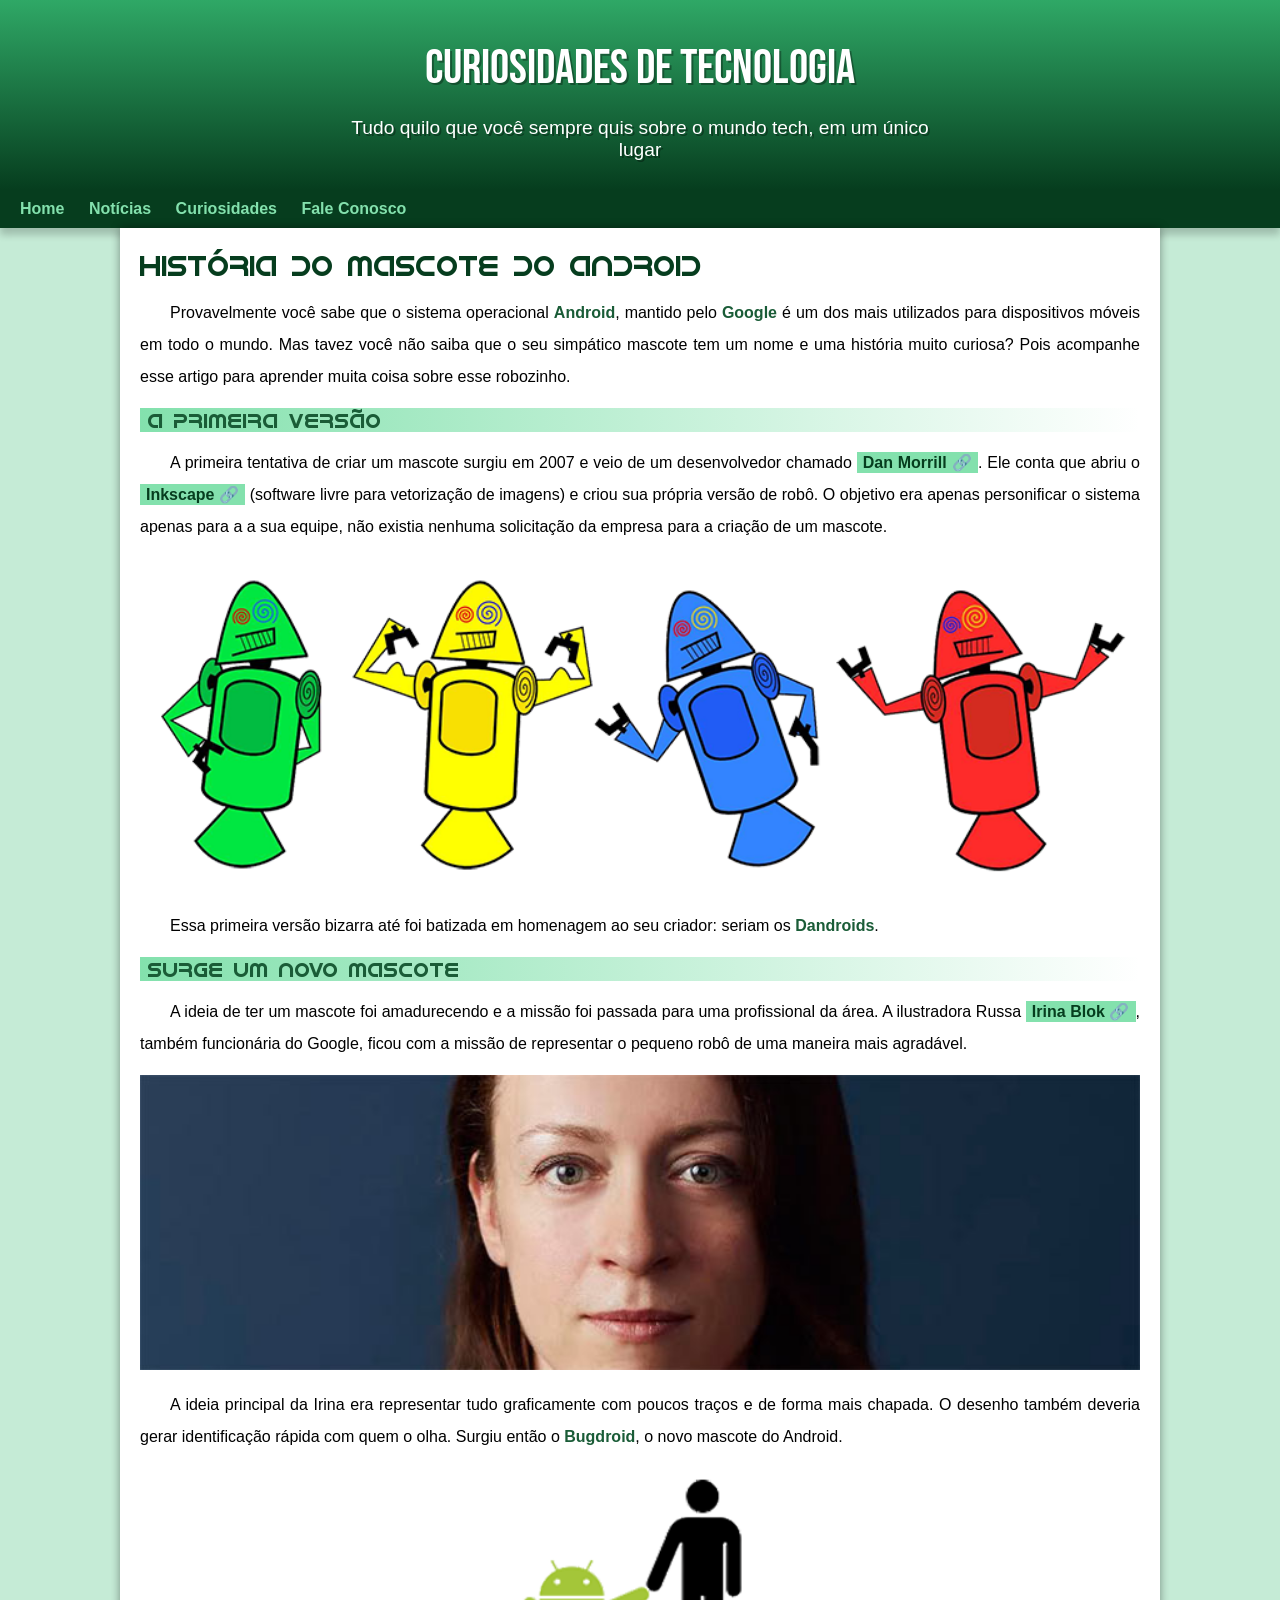
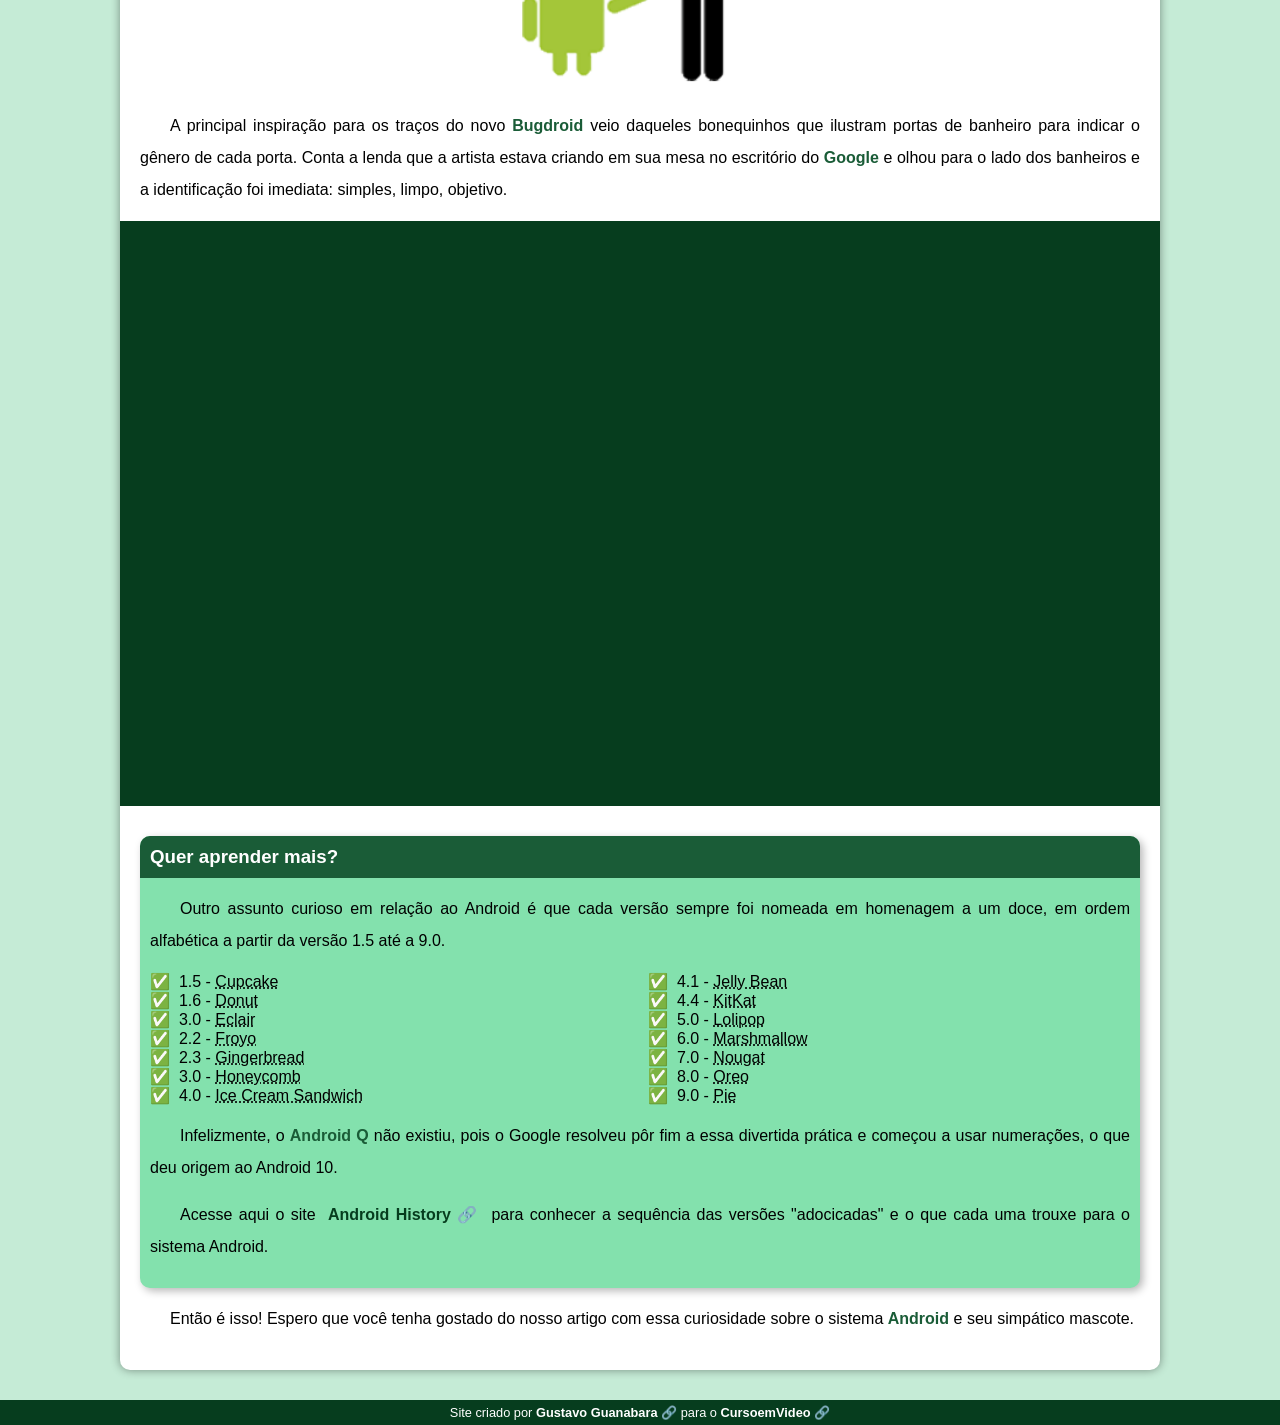
==== index.html @ 947bd2e5 "Rename index.html.html to index.html" ====
<!DOCTYPE html>
<html lang="pt-br">
<head>
    <meta charset="UTF-8">
    <meta name="viewport" content="width=device-width, initial-scale=1.0">
    <title>Como surgiu o mascote do Android?</title>
    <link rel="shortcut icon" href="imagens/favicon.ico" type="image/x-icon">
    <link rel="stylesheet" href="estilo/style.css">
</head>
<body>
    <header>
        <h1>Curiosidades de Tecnologia</h1>
        <p>Tudo quilo que você sempre quis sobre o mundo tech, em um único lugar</p>
    </header>
    <nav>
        <a href="#">Home</a>
        <a href="#">Notícias</a>
        <a href="#">Curiosidades</a> 
        <a href="#">Fale Conosco</a>
    </nav>
    <main>
        <article>
            <h1>História do Mascote do Android</h1>

            <p>Provavelmente você sabe que o sistema operacional <strong>Android</strong>, mantido pelo <strong>Google</strong> é um dos mais utilizados para dispositivos móveis em todo o mundo. Mas tavez você não saiba que o seu simpático mascote tem um nome e uma história muito curiosa? Pois acompanhe esse artigo para aprender muita coisa sobre esse robozinho.</p>

            <h2>A primeira versão</h2>

            <p>A primeira tentativa de criar um mascote surgiu em 2007 e veio de um desenvolvedor chamado <a href="https://androidcommunity.com/dan-morrill-shows-us-the-android-mascot-that-almost-was-20130103/" target="_blank" class="externo">Dan Morrill</a>. Ele conta que abriu o <a href="https://inkscape.org/release/inkscape-1.4.2/windows/64-bit/msi/dl/" target="_blank" class="externo" >Inkscape</a> (software livre para vetorização de imagens) e criou sua própria versão de robô. O objetivo era apenas personificar o sistema apenas para a a sua equipe, não existia nenhuma solicitação da empresa para a criação de um mascote.</p>

            <picture>
                <source media="(max-width: 670px)" srcset="imagens/dan-droids-pq.png">
                <img src="imagens/dan-droids.png" alt="Primeiro mascote do Android">
            </picture>

            <p>Essa primeira versão bizarra até foi batizada em homenagem ao seu criador: seriam os <strong>Dandroids</strong>.</p>

            <h2>Surge um novo mascote</h2>

            <p>A ideia de ter um mascote foi amadurecendo e a missão foi passada para uma profissional da área. A ilustradora Russa <a href="https://www.irinablok.com/" target="_blank" class="externo">Irina Blok</a>, também funcionária do Google, ficou com a missão de representar o pequeno robô de uma maneira mais agradável.</p>

            <picture>
                <source media="(max-width: 670px)" srcset="imagens/irina-blok-pq.jpg">
                <img src="imagens/irina-blok.jpg" alt="Irina Blok, criadora do Bugdroid">
            </picture>

            <p>A ideia principal da Irina era representar tudo graficamente com poucos traços e de forma mais chapada. O desenho também deveria gerar identificação rápida com quem o olha. Surgiu então o <strong>Bugdroid</strong>, o novo mascote do Android.</p>

            <img src="imagens/bugdroid.png" class="pequena" alt="Bugdroid">

            <p>A principal inspiração para os traços do novo <strong>Bugdroid</strong> veio daqueles bonequinhos que ilustram portas de banheiro para indicar o gênero de cada porta. Conta a lenda que a artista estava criando em sua mesa no escritório do <strong>Google</strong> e olhou para o lado dos banheiros e a identificação foi imediata: simples, limpo, objetivo.</p>

            <div class="video">
                <iframe width="560" height="315" src="https://www.youtube.com/embed/l2UDgpLz20M?si=p98HQSMxr4oRAq3e" title="YouTube video player" frameborder="0" allow="accelerometer; autoplay; clipboard-write; encrypted-media; gyroscope; picture-in-picture; web-share" referrerpolicy="strict-origin-when-cross-origin" allowfullscreen></iframe>
            </div>

            <aside>
                <h3>Quer aprender mais?</h3>
                
                <p>Outro assunto curioso em relação ao Android é que cada versão sempre foi nomeada em homenagem a um doce, em ordem alfabética a partir da versão 1.5 até a 9.0.</p>

                <ul>
                    <li>1.5 - <abbr title="Bolo de Copo">Cupcake</abbr></li>
                    <li>1.6 - <abbr title="Rosquinha">Donut</abbr></li>
                    <li>3.0 - <abbr title="Bomba">Eclair</abbr></li>
                    <li>2.2 - <abbr title="Iogurte Congelado">Froyo</abbr></li>
                    <li>2.3 - <abbr title="Biscoito de Gengibre">Gingerbread</abbr></li>
                    <li>3.0 - <abbr title="Favo de Mel">Honeycomb</abbr></li>
                    <li>4.0 - <abbr title="Sanduíche de Sorvete">Ice Cream Sandwich</abbr></li>
                    <li>4.1 - <abbr title="Jujuba">Jelly Bean</abbr></li>
                    <li>4.4 - <abbr title="KitKat">KitKat</abbr></li>
                    <li>5.0 - <abbr title="Pirulito">Lolipop</abbr></li>
                    <li>6.0 - <abbr title="Marshmallow">Marshmallow</abbr></li>
                    <li>7.0 - <abbr title="Torrone">Nougat</abbr></li>
                    <li>8.0 - <abbr title="Oreo">Oreo</abbr></li>
                    <li>9.0 - <abbr title="Torta">Pie</abbr></li>
                </ul>
                
                <p>Infelizmente, o <strong>Android Q</strong> não existiu, pois o Google resolveu pôr fim a essa divertida prática e começou a usar numerações, o que deu origem ao Android 10.</p>
                
                <p>Acesse aqui o site <a href="https://www.android.com/why-android/" target="_blank" class="externo">Android History</a> para conhecer a sequência das versões "adocicadas" e o que cada uma trouxe para o sistema Android.</p>
            </aside>
            

            <p>Então é isso! Espero que você tenha gostado do nosso artigo com essa curiosidade sobre o sistema <strong>Android</strong> e seu simpático mascote.</p>
        </article>
    </main>
    <footer>
        <p>Site criado por <a href="https://gustavoguanabara.github.io/" target="_blank" class="externo">Gustavo Guanabara</a> para o <a href="https://www.youtube.com/cursoemvideo" target="_blank" class="externo">CursoemVideo</a></p>
    </footer>
</body>
</html>
---- estilo/style.css ----
@charset "UTF-8";

@import url('https://fonts.googleapis.com/css2?family=Bebas+Neue&display=swap');

@font-face {
    font-family: 'Android';
    src: url('../fontes/idroid.otf') format('opentype');
    font-weight: normal;
}

:root {
    --cor0: #c5ebd6;
    --cor1: #83e1ad;
    --cor2: #3ddc84;
    --cor3: #2fa866;
    --cor4: #1a5c37;
    --cor5: #063d1e;

    --fonte-padrao: Arial, Verdana, Helvetica, sans-serif;
    --fonte-destaque: "Bebas Neue", sans-serif;
    --font-android: 'Android', cursive;
}

* {
    margin: 0px;
    padding: 0px;
}

 
body {
    background-color: var(--cor0);
    font-family: var(--fonte-padrao);
}

a.externo::after {
    content: '\00A0\1F517';
}



header {
    background-image: linear-gradient(to bottom, var(--cor3), var(--cor5));
    min-height: 150px;
    text-align: center;
    padding-top: 40px;
    
}


header > h1 {
    color: white;
    font-family: var(--fonte-destaque);
    font-size: 3em; 
    font-weight: normal;
    margin-bottom: 20px;
    text-shadow: 2px 2px 0px rgba(0, 0, 0, 0.326);
}

header > p {
    color: white;
    font-size: 1.2em;
    font-family: var(--fonte-padrao);
    max-width: 600px;
    padding-right: 10px;
    padding-left: 10px;
    margin: auto;
    margin-bottom: 30px;
    text-shadow: 2px 2px 0px rgba(0, 0, 0, 0.338);
}

nav {
    background-color: var(--cor5);
    padding: 10px;
    box-shadow: 0px 7px 7px rgba(0, 0, 0, 0.192);
}

nav > a {
    color: var(--cor1);
    padding: 10px;
    border-radius: 5px;
    text-decoration: none;
    font-weight: bold;
    transition-duration: .5s;
}

nav > a:hover {
    background-color:var(--cor3); 
    color: var(--cor5);
    
}

main {
    min-width: 300px;
    max-width: 1000px;
    margin: auto;
    margin-bottom: 30px;
    padding: 20px;
    background-color: white;
    box-shadow: 0px 0px 10px rgba(0, 0, 0, 0.408);
    border-bottom-left-radius: 10px;
    border-bottom-right-radius: 10px;
}

main h1 {
    color: var(--cor5);
    font-weight: normal;
    font-family: var(--font-android);
    font-size: 1.8em;
}

main h2 {
    font-family: var(--font-android);
    color: var(--cor4);
    font-size: 1.3em;
    font-weight: normal;
    background-image: linear-gradient(to right, var(--cor1), transparent);
    text-indent: 8px;
}

 main p {
    margin: 15px 0px;
    text-align: justify;
    text-indent: 30px; 
    font-size: 1em;
    line-height: 2em;
}

main strong {
    color: var(--cor4);
    font-weight: bolder;
    
}

main a {
    text-decoration: none;
    font-weight: bold;
    color: var(--cor5);
    background-color: var(--cor1);
    padding: 2px 6px;
}

main a:hover {
    text-decoration: underline;
    color: var(--cor4);
}

main img {
    width: 100%;
}

main img.pequena {
    max-width: 350px;
    display: block;
    margin: auto;
}

div.video {
    background-color: var(--cor5);
    margin: 0px -20px 30px -20px;
    padding: 20px;
    padding-bottom: 56.5%;
    position: relative;
}

div.video > iframe {
    position: absolute;
    top: 5%;
    left: 5%;
    width: 90%;
    height: 90%;
}

aside {
    background-color: var(--cor1);
    padding: 10px;
    border-radius: 10px;
    box-shadow: 3px 3px 9px 0px rgba(0, 0, 0, 0.286);
    
}

aside > h3 {
    background-color: var(--cor4);
    color: white;
    padding: 10px;
    margin: -10px -10px 0px -10px;
    border-radius: 10px 10px 0px 0px;
} 

aside > ul {
    list-style-type: '\2705\00A0\00A0';
    list-style-position: inside;
    columns: 2;

}

footer {
    background-color: var(--cor5);
    color: white;
    text-align: center;
    font-size: 0.8em;
    padding: 5px;
}


footer a {
    color: white;
    font-weight: bolder;
    text-decoration: none;
}

footer a:hover {
    text-decoration: underline;
    color: var(--cor1);
}
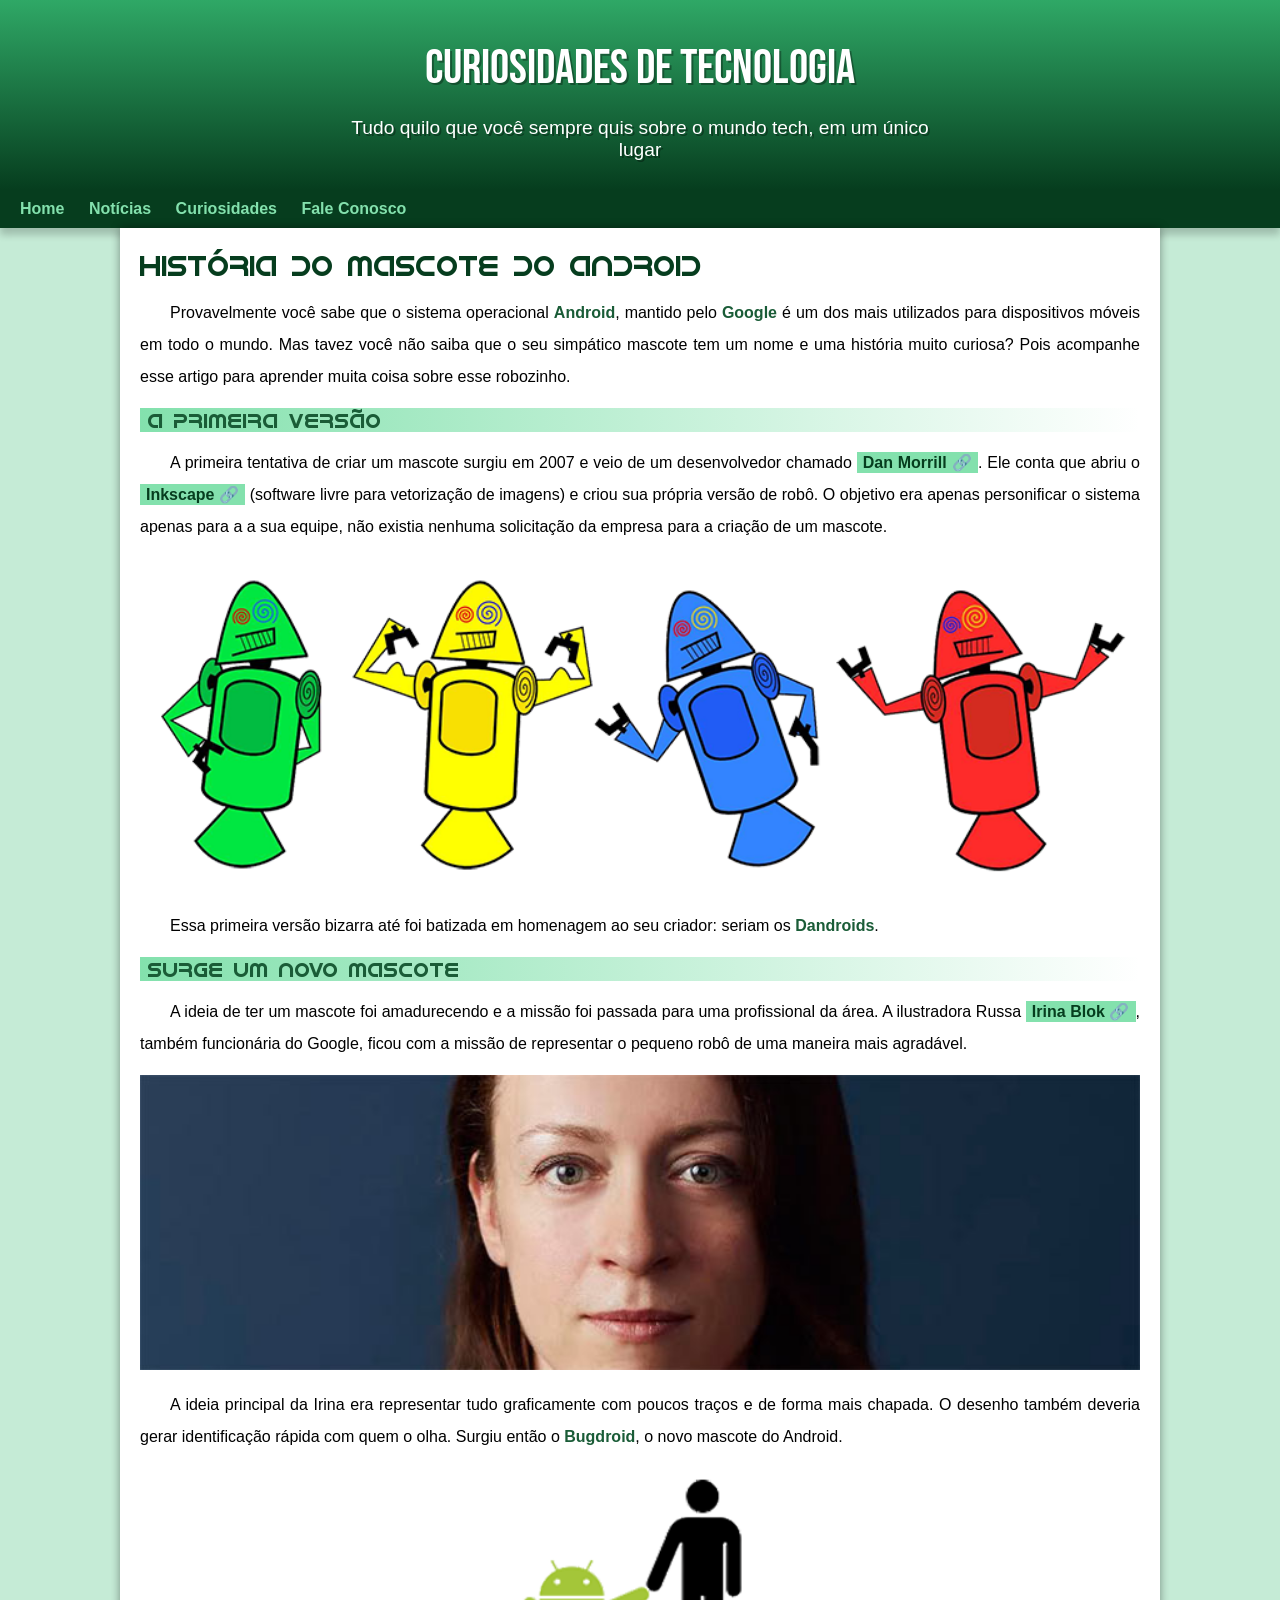
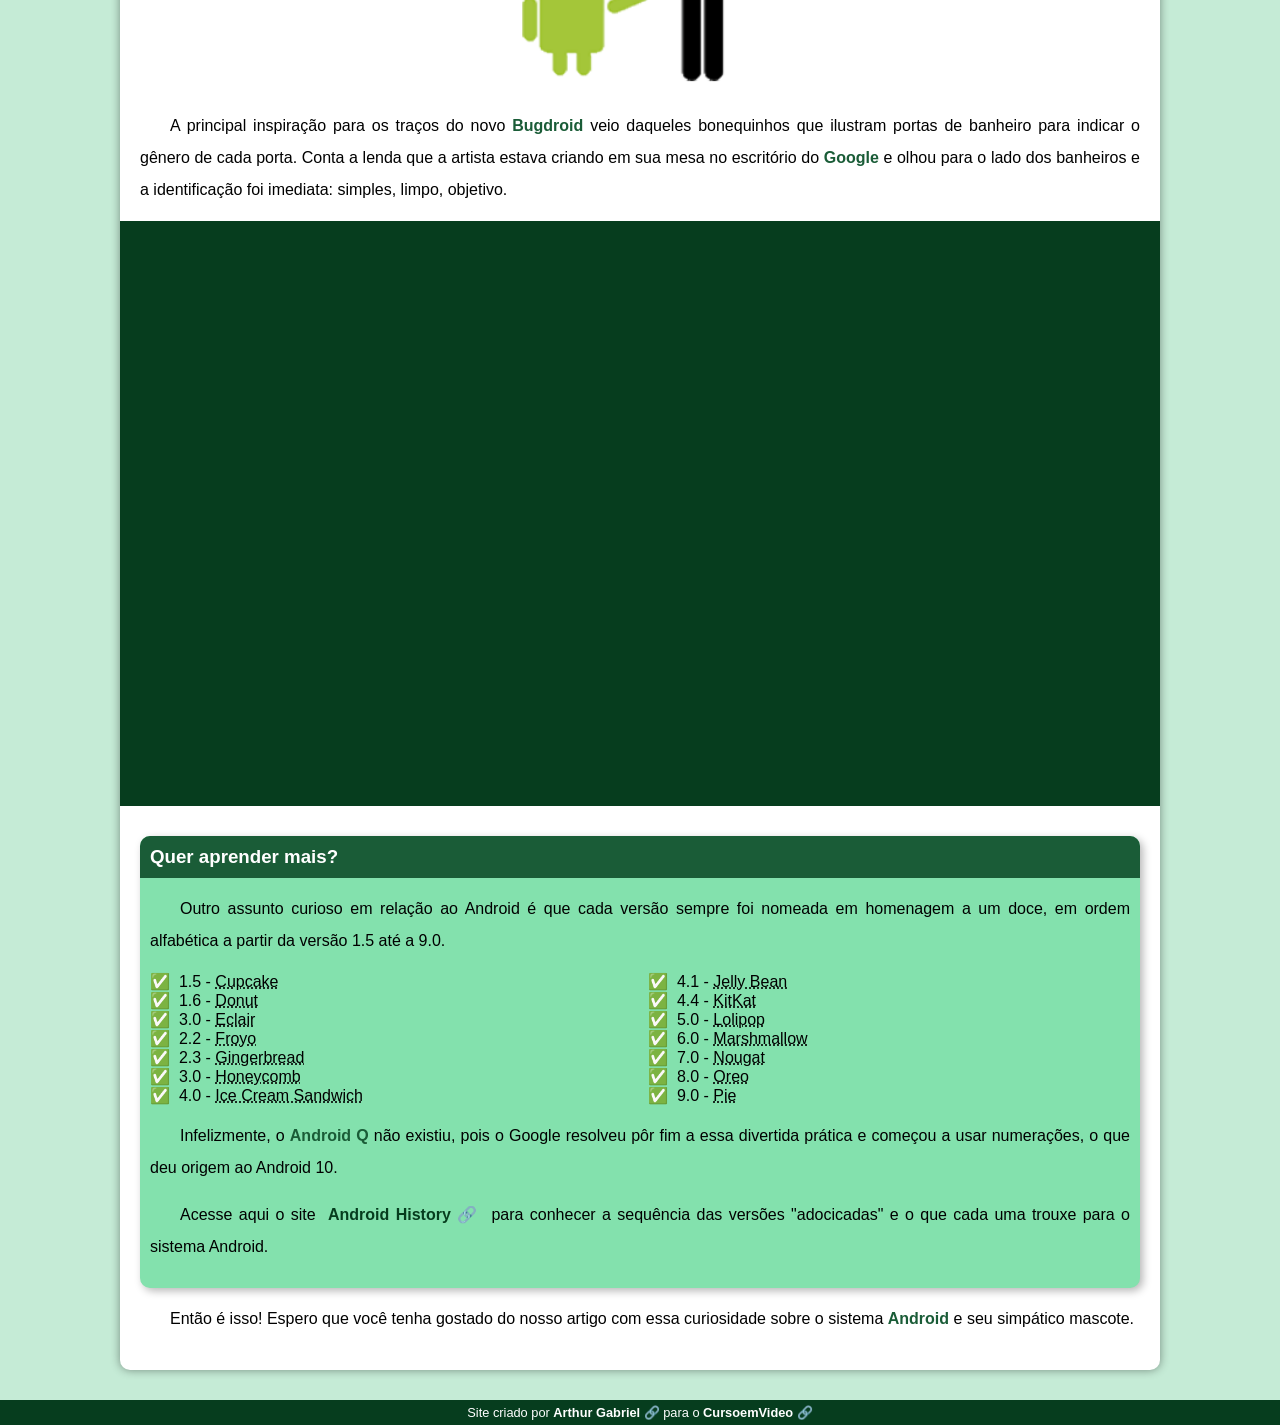
==== commit 883112b8: "Merge branch 'main' of https://github.com/ArthurGabrielDev/projeto-android" ====
--- a/index.html
+++ b/index.html
@@ -86,7 +86,7 @@
         </article>
     </main>
     <footer>
-        <p>Site criado por <a href="https://gustavoguanabara.github.io/" target="_blank" class="externo">Gustavo Guanabara</a> para o <a href="https://www.youtube.com/cursoemvideo" target="_blank" class="externo">CursoemVideo</a></p>
+        <p>Site criado por <a href="https://github.com/ArthurGabrielDev" target="_blank" class="externo">Arthur Gabriel</a> para o <a href="https://www.youtube.com/cursoemvideo" target="_blank" class="externo">CursoemVideo</a></p>
     </footer>
 </body>
 </html>
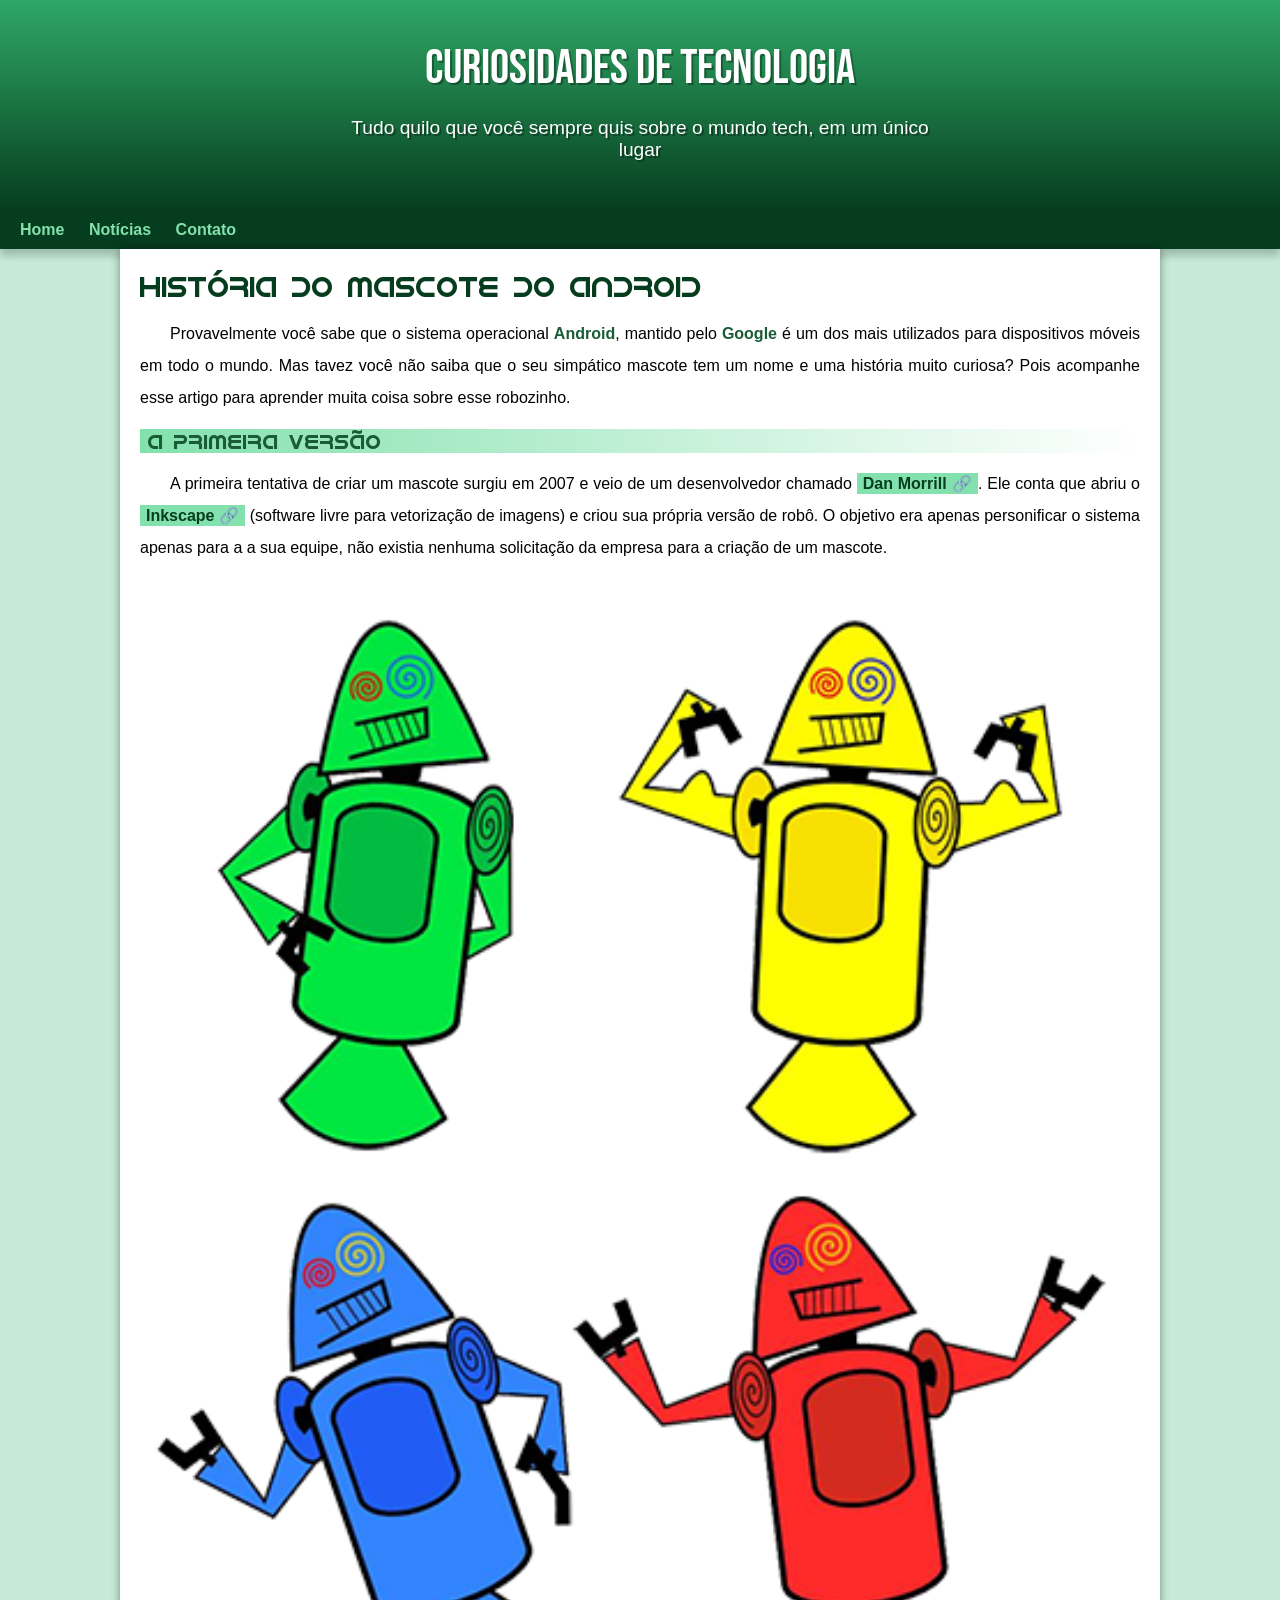
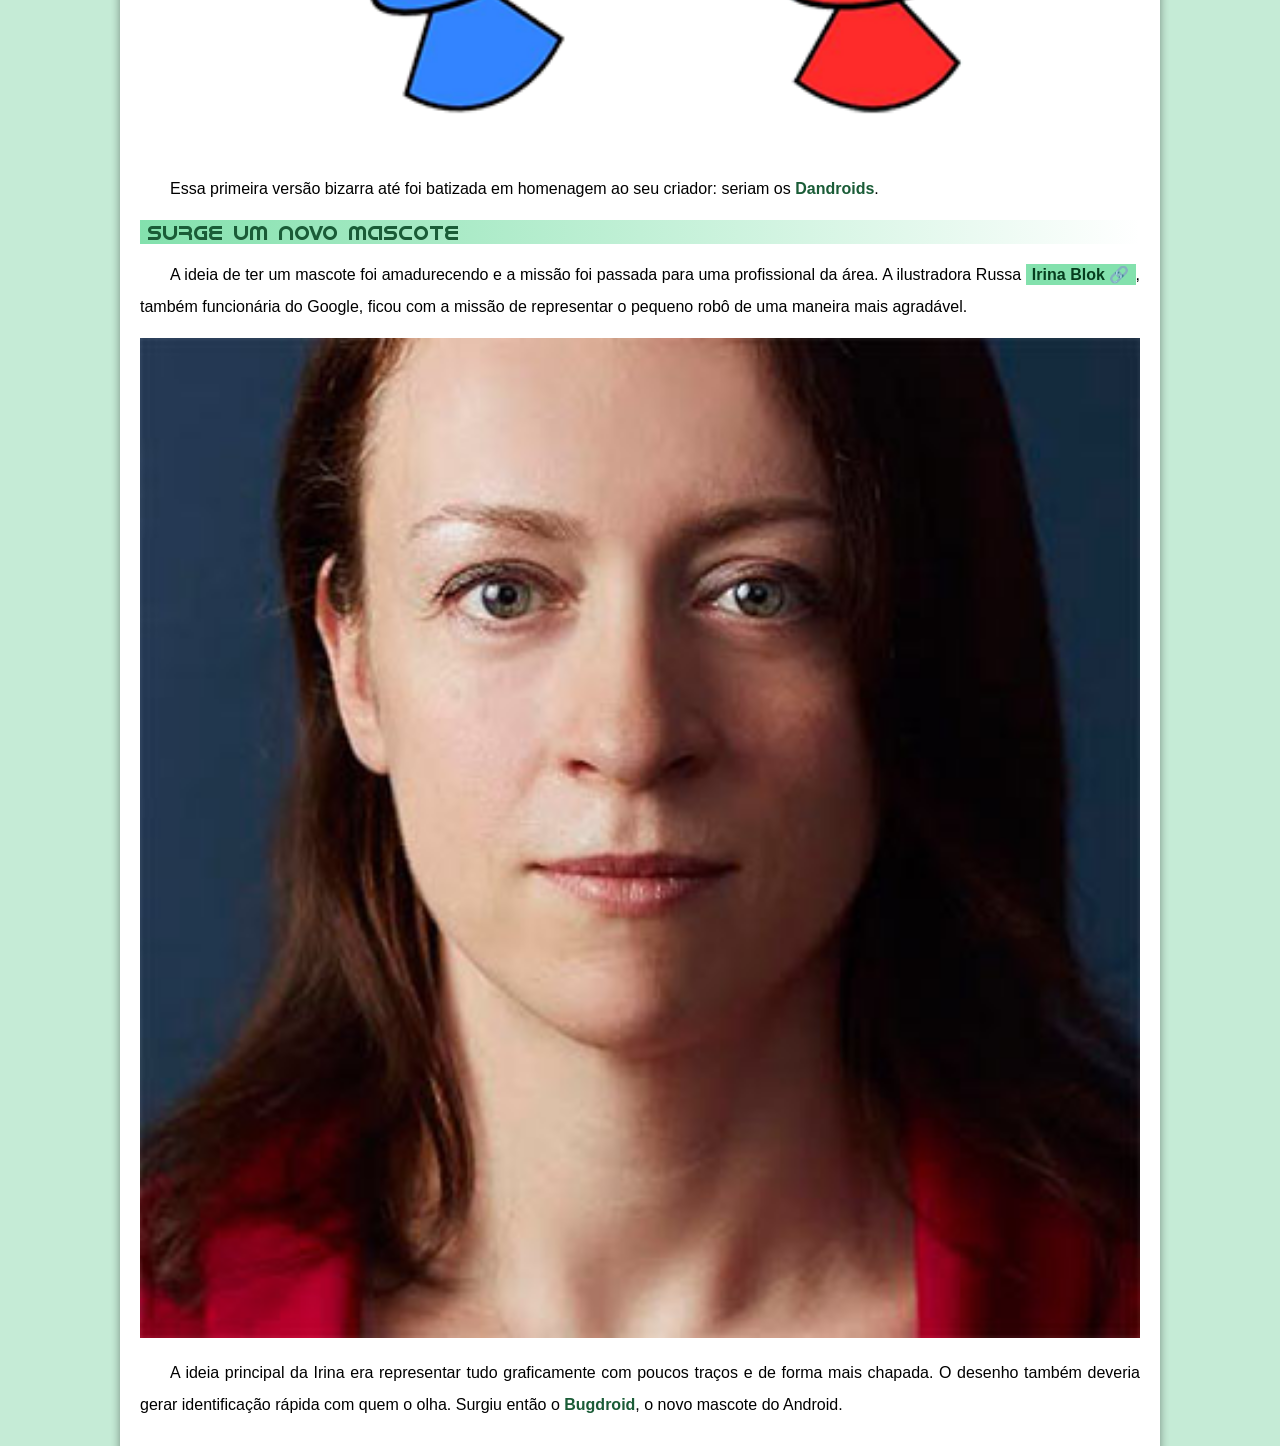
==== commit 17a6803e: "problema de padding corrigido" ====
--- a/index.html
+++ b/index.html
@@ -15,8 +15,7 @@
     <nav>
         <a href="#">Home</a>
         <a href="#">Notícias</a>
-        <a href="#">Curiosidades</a> 
-        <a href="#">Fale Conosco</a>
+        <a href="#">Contato</a>
     </nav>
     <main>
         <article>
--- a/estilo/style.css
+++ b/estilo/style.css
@@ -64,7 +64,7 @@
     padding-right: 10px;
     padding-left: 10px;
     margin: auto;
-    margin-bottom: 30px;
+    padding-bottom: 50px;
     text-shadow: 2px 2px 0px rgba(0, 0, 0, 0.338);
 }
 
